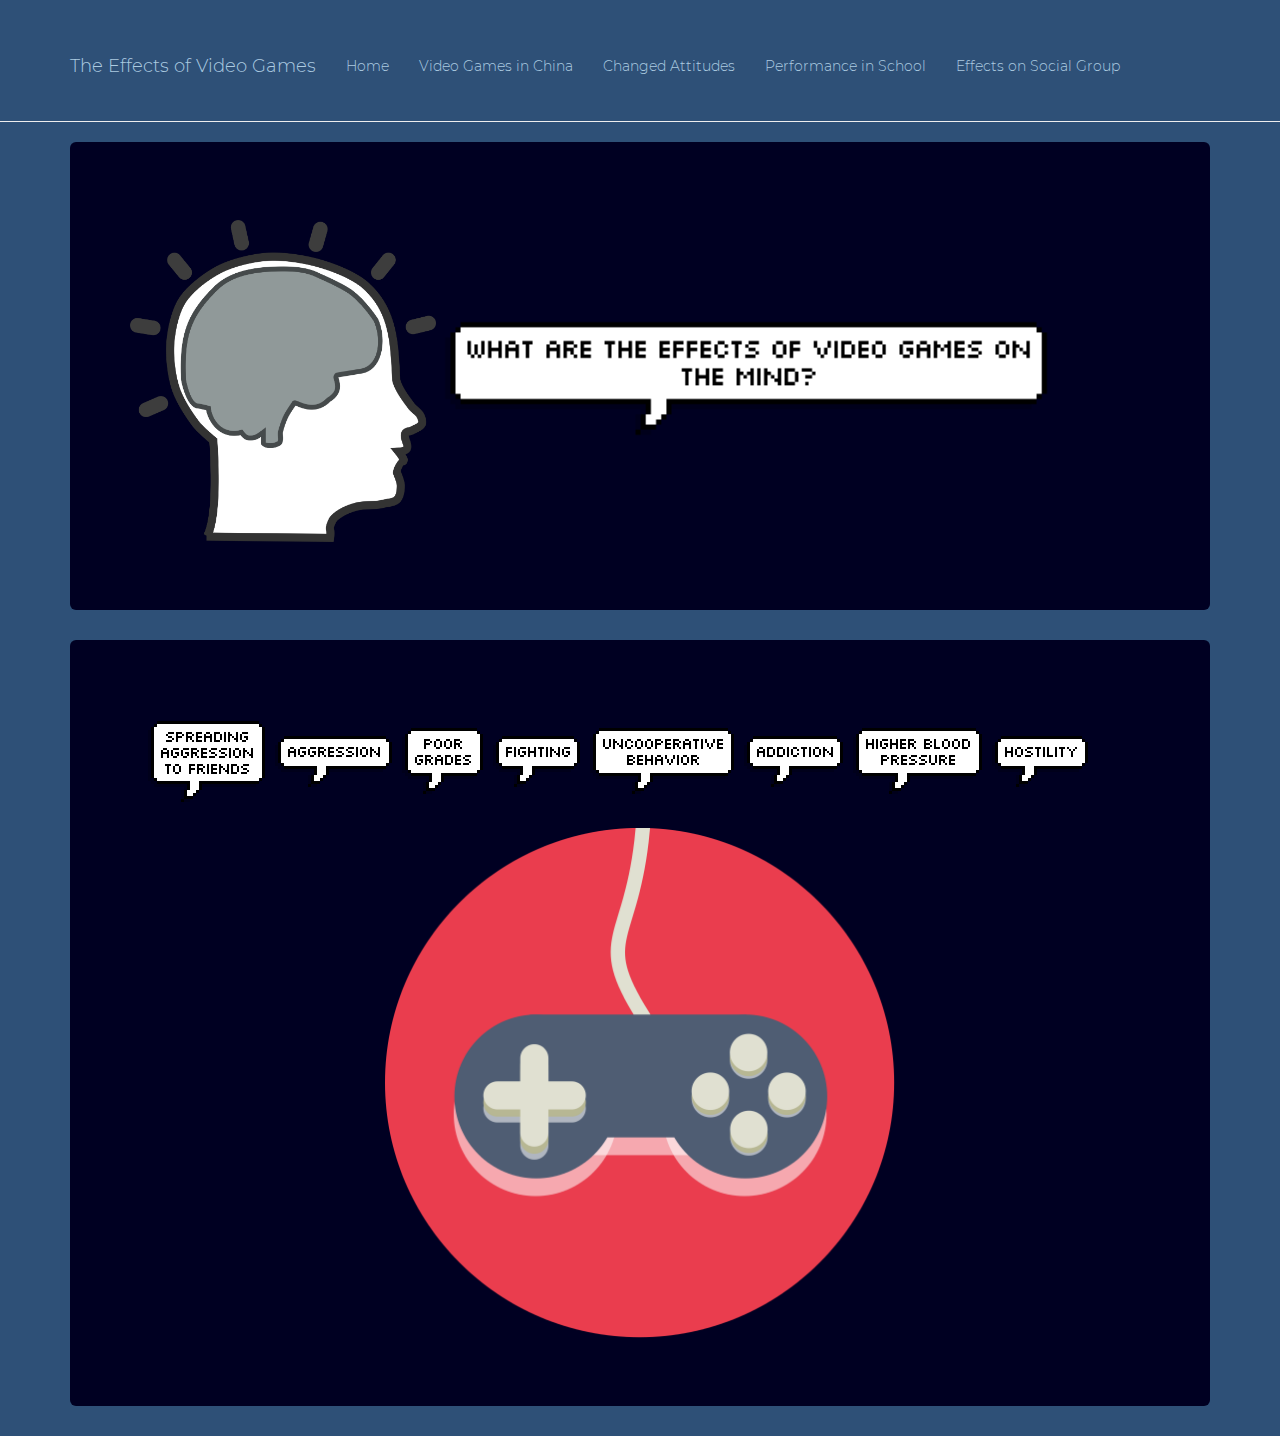
==== index.html @ b1904cab "Add files via upload" ====
<!DOCTYPE HTML>
<html lang="en">
<head>
	<meta charset="UTF-8">
	<title>The Effects of Video Games</title>
	<link href="bootstrap.css" rel="stylesheet" text="text/css">
</head>	
<body>
<div class="page-header">
	<nav class="navbar navbar-info">
		<div class="container fluid">
			<div class="navbar-header">
				<a class="navbar-brand" href="index.html"><span class="text-primary">The Effects of Video Games</span></a>
			</div>
			<ul class="nav navbar-nav">
				<li class="active"><a href="index.html"><span class="text-primary">Home</span></a></li>
				<li><a href="Source1.html"><span class="text-primary">Video Games in China</span></a></li>
				<li><a href="Source2.html"><span class="text-primary">Changed Attitudes</span></a></li>
				<li><a href="Source3.html"><span class="text-primary">Performance in School</span></a></li>
				<li><a href="Source4.html"><span class="text-primary">Effects on Social Group</span></a></li>
			</ul>
			</div>
		</div>
	</nav>
</div>
<div class="container">
	<div class="jumbotron">
		<img src="images/brain.png" height="30%" width="30%">
		<img src="images/bubble.png"height="60%" width="60%" class="special">
	</div>
</div>
<div class="container">
	<div class="jumbotron">
		<div class="col-lg-12 col-mg-12 col-sm-12 col-xs-12" float="center">
		<img src="images/wigflip-ds.png">
		<img src="images/wigflip-ds (2).png">
		<img src="images/wigflip-ds (3).png">
		<img src="images/wigflip-ds (4).png">
		<img src="images/wigflip-ds (5).png">
		<img src="images/wigflip-ds (6).png">
		<img src="images/wigflip-ds (7).png">
		<img src="images/wigflip-ds (8).png">
		</div>
		<img src="images/controller.png" height="30%" width="30%" class="center">
	</div>
</div>
</body>
</html>
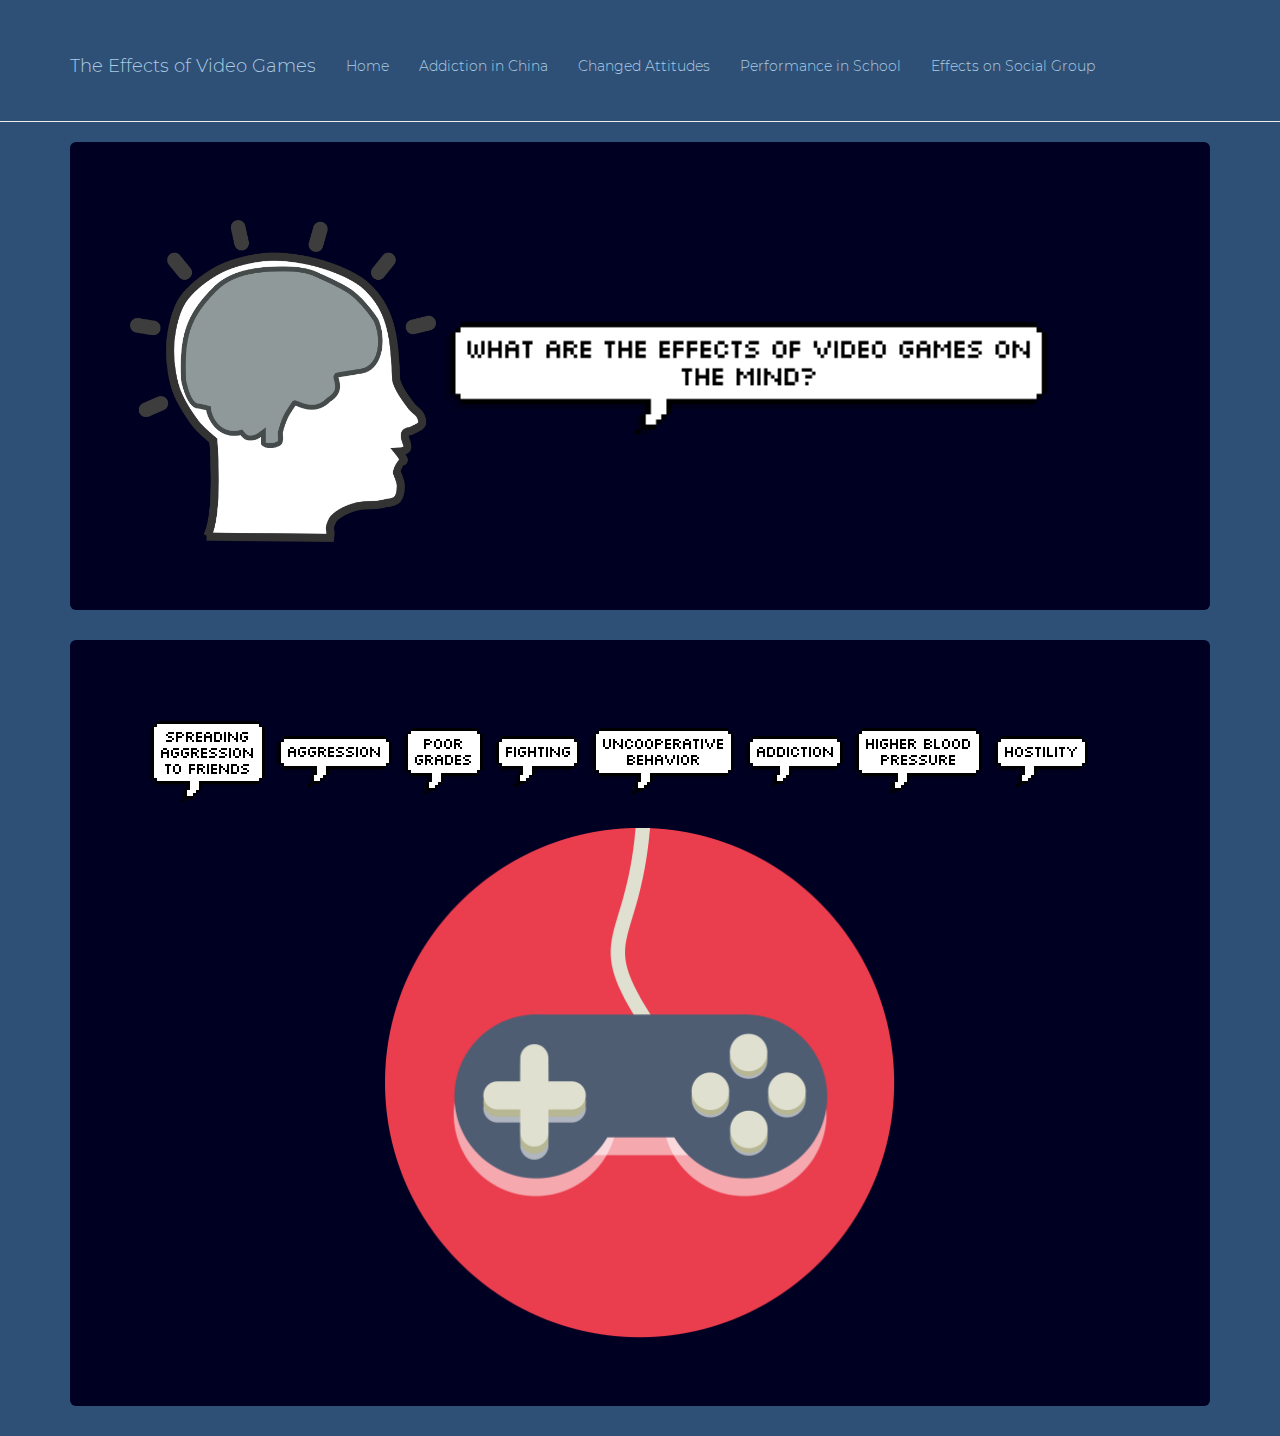
==== commit 5521e3f0: "fixed header in index.html" ====
--- a/index.html
+++ b/index.html
@@ -14,7 +14,7 @@
 			</div>
 			<ul class="nav navbar-nav">
 				<li class="active"><a href="index.html"><span class="text-primary">Home</span></a></li>
-				<li><a href="Source1.html"><span class="text-primary">Video Games in China</span></a></li>
+				<li><a href="Source1.html"><span class="text-primary">Addiction in China</span></a></li>
 				<li><a href="Source2.html"><span class="text-primary">Changed Attitudes</span></a></li>
 				<li><a href="Source3.html"><span class="text-primary">Performance in School</span></a></li>
 				<li><a href="Source4.html"><span class="text-primary">Effects on Social Group</span></a></li>
@@ -45,4 +45,4 @@
 	</div>
 </div>
 </body>
-</html>+</html>
